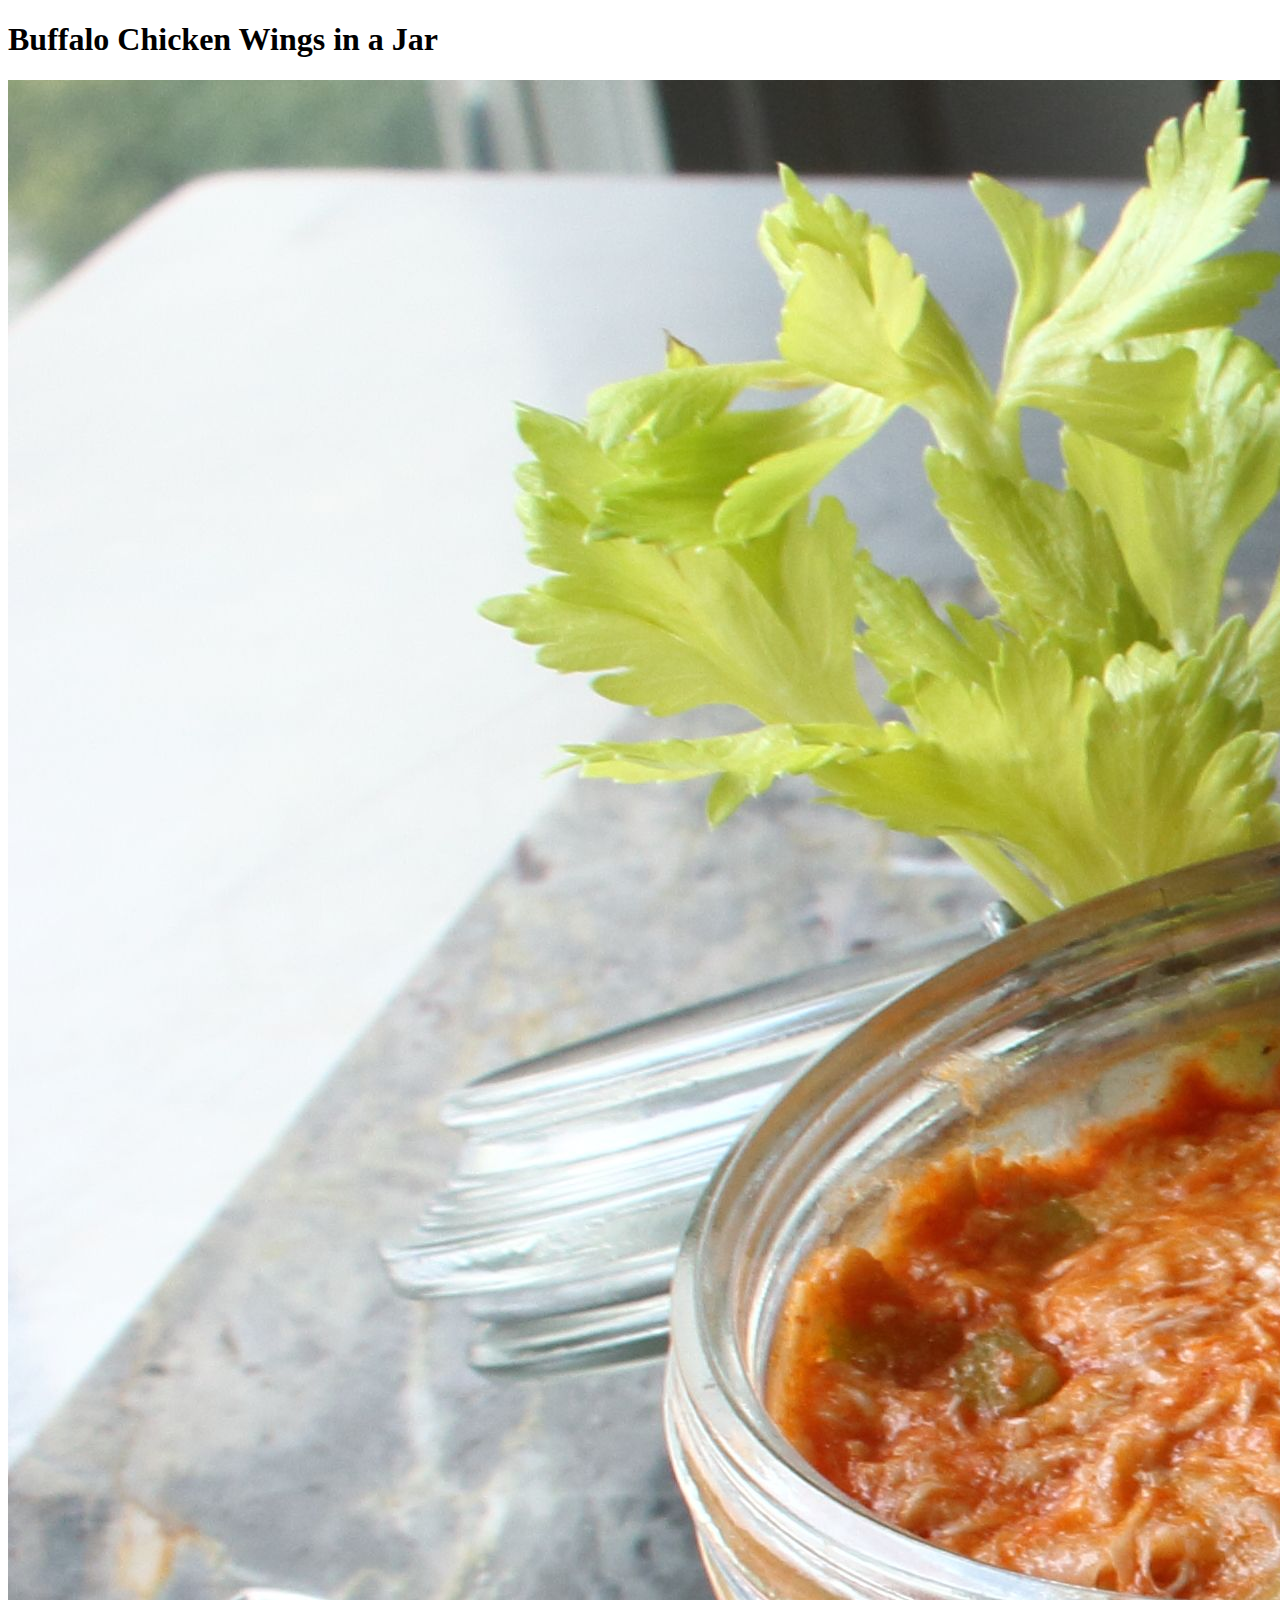
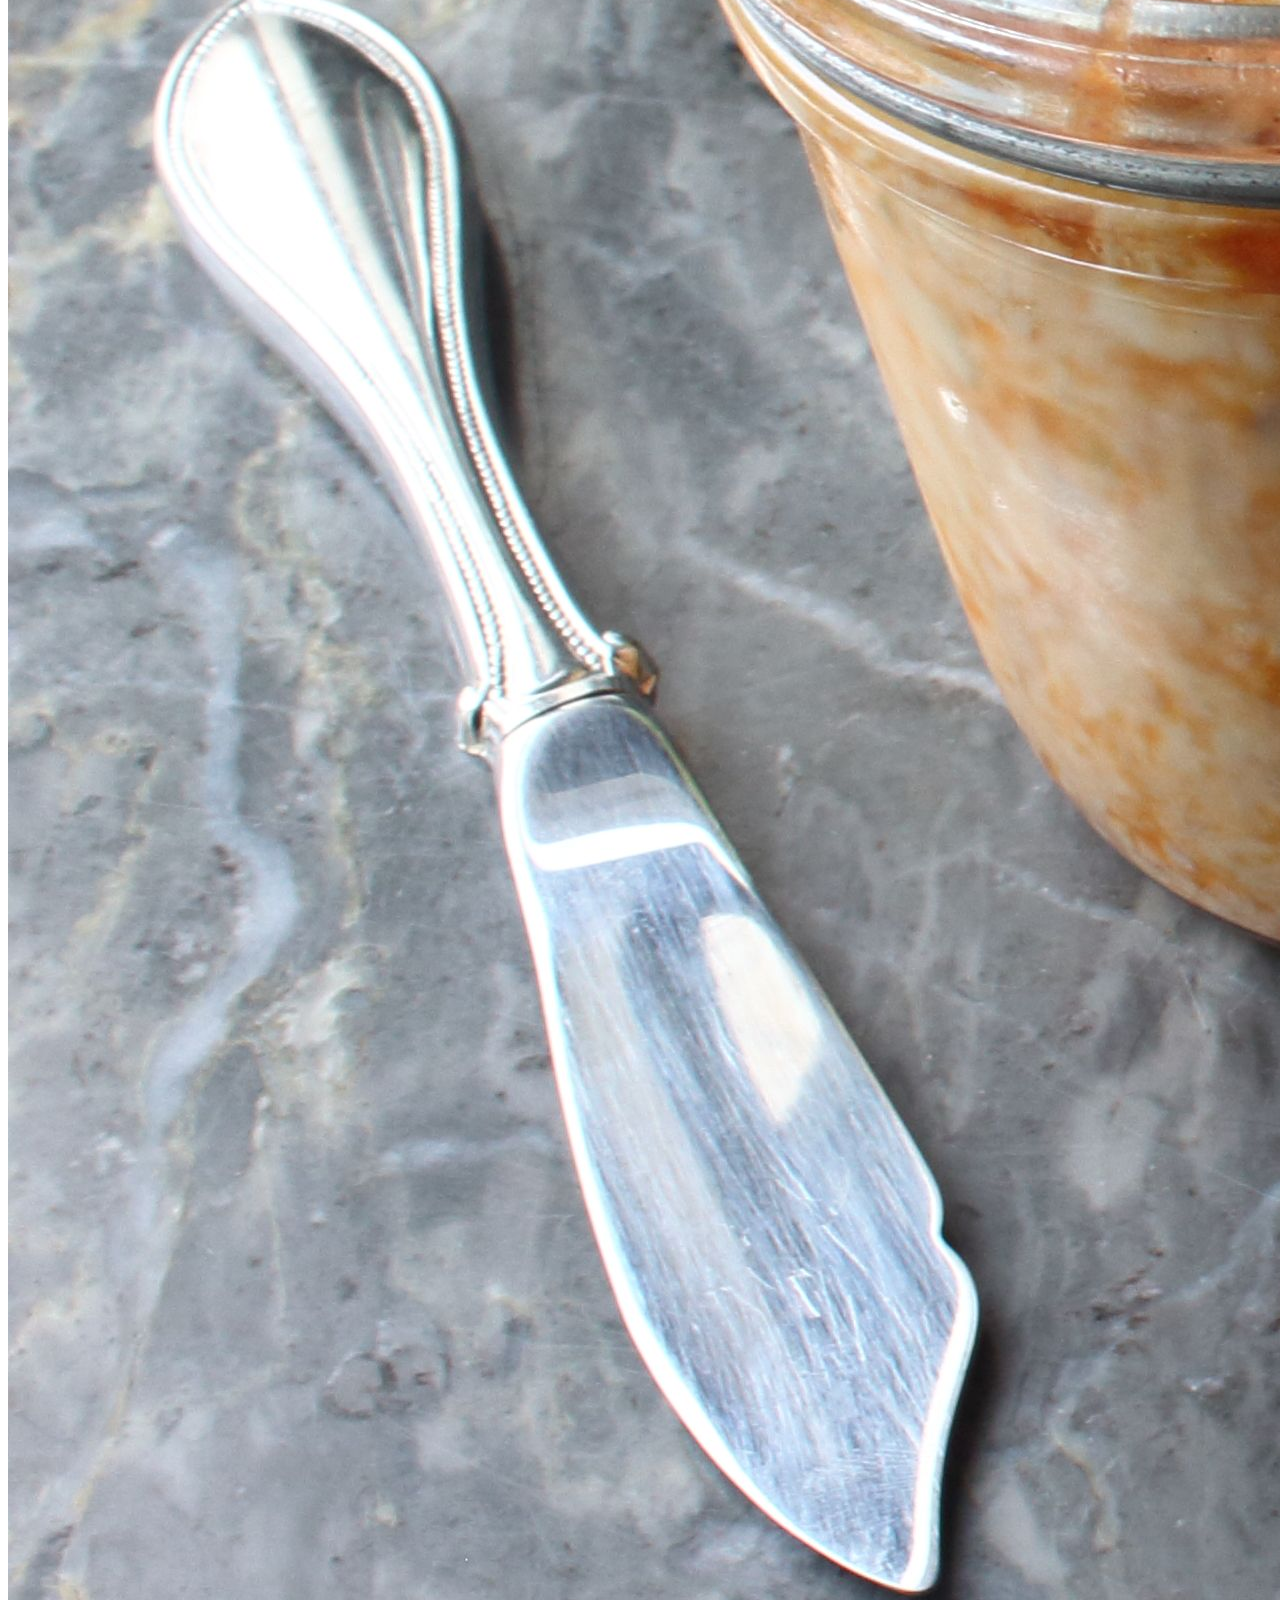
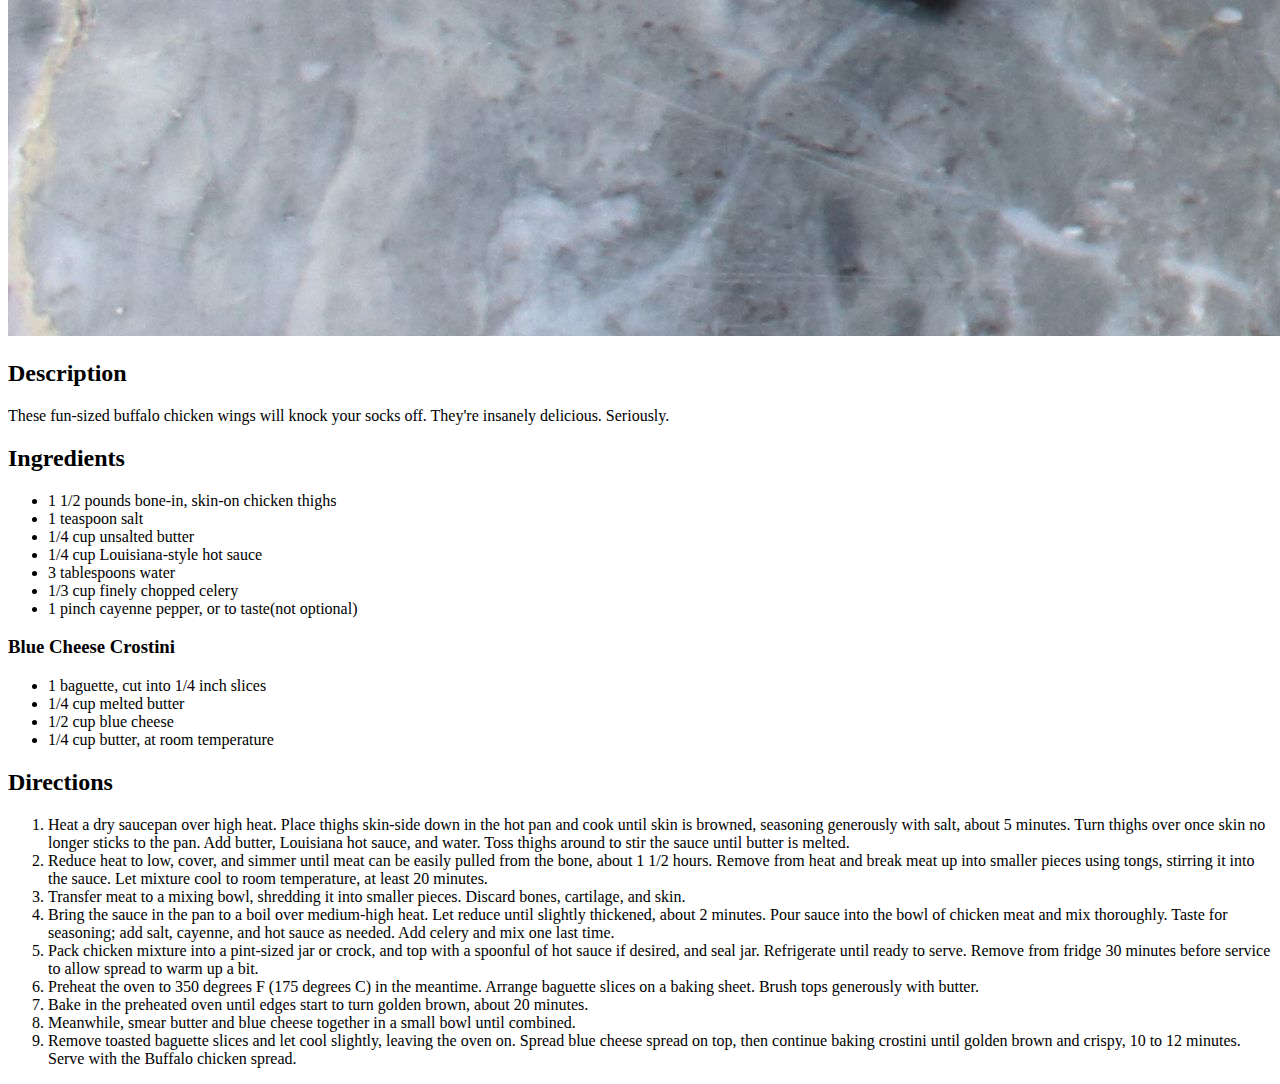
==== recipes/chicken.html @ 8bf0dd74 "Added chicken + cookies webpage and corresponding images, edited links in index" ====
<!DOCTYPE html>
<html lang="en">
    <head>
        <meta charset="UTF-8">
        <title>Buffalo Chicken Wings in a Jar</title>
    </head>
    <body>
        <h1>Buffalo Chicken Wings in a Jar</h1>
        <img src="../images/chicken.jpg" alt="Buffalo Chicken Wings in a jar">
        <h2>Description</h2>   
            <p>These fun-sized buffalo chicken wings will knock your socks off.  They're insanely delicious.  Seriously.</p>
        <h2>Ingredients</h2>
            <ul>
                <li>1 1/2 pounds bone-in, skin-on chicken thighs</li>
                <li>1 teaspoon salt</li>
                <li>1/4 cup unsalted butter</li>
                <li>1/4 cup Louisiana-style hot sauce</li>
                <li>3 tablespoons water</li>
                <li>1/3 cup finely chopped celery</li>
                <li>1 pinch cayenne pepper, or to taste(not optional)</li>
            </ul>
            <h3>Blue Cheese Crostini</h3>
                <ul>
                    <li>1 baguette, cut into 1/4 inch slices</li>
                    <li>1/4 cup melted butter</li>
                    <li>1/2 cup blue cheese</li>
                    <li>1/4 cup butter, at room temperature</li> 
                </ul>
        <h2>Directions</h2>
                <ol>
                    <li>Heat a dry saucepan over high heat. Place thighs skin-side down in the hot pan and cook until skin is browned, seasoning generously with salt, about 5 minutes. Turn thighs over once skin no longer sticks to the pan. Add butter, Louisiana hot sauce, and water. Toss thighs around to stir the sauce until butter is melted.</li>
                    <li>Reduce heat to low, cover, and simmer until meat can be easily pulled from the bone, about 1 1/2 hours. Remove from heat and break meat up into smaller pieces using tongs, stirring it into the sauce. Let mixture cool to room temperature, at least 20 minutes.</li>
                    <li>Transfer meat to a mixing bowl, shredding it into smaller pieces. Discard bones, cartilage, and skin.</li>
                    <li>Bring the sauce in the pan to a boil over medium-high heat. Let reduce until slightly thickened, about 2 minutes. Pour sauce into the bowl of chicken meat and mix thoroughly. Taste for seasoning; add salt, cayenne, and hot sauce as needed. Add celery and mix one last time.</li>
                    <li>Pack chicken mixture into a pint-sized jar or crock, and top with a spoonful of hot sauce if desired, and seal jar. Refrigerate until ready to serve. Remove from fridge 30 minutes before service to allow spread to warm up a bit.</li>
                    <li>Preheat the oven to 350 degrees F (175 degrees C) in the meantime. Arrange baguette slices on a baking sheet. Brush tops generously with butter.</li>
                    <li>Bake in the preheated oven until edges start to turn golden brown, about 20 minutes.</li>
                    <li>Meanwhile, smear butter and blue cheese together in a small bowl until combined.</li>
                    <li>Remove toasted baguette slices and let cool slightly, leaving the oven on. Spread blue cheese spread on top, then continue baking crostini until golden brown and crispy, 10 to 12 minutes. Serve with the Buffalo chicken spread.</li>
                </ol>
    </body>
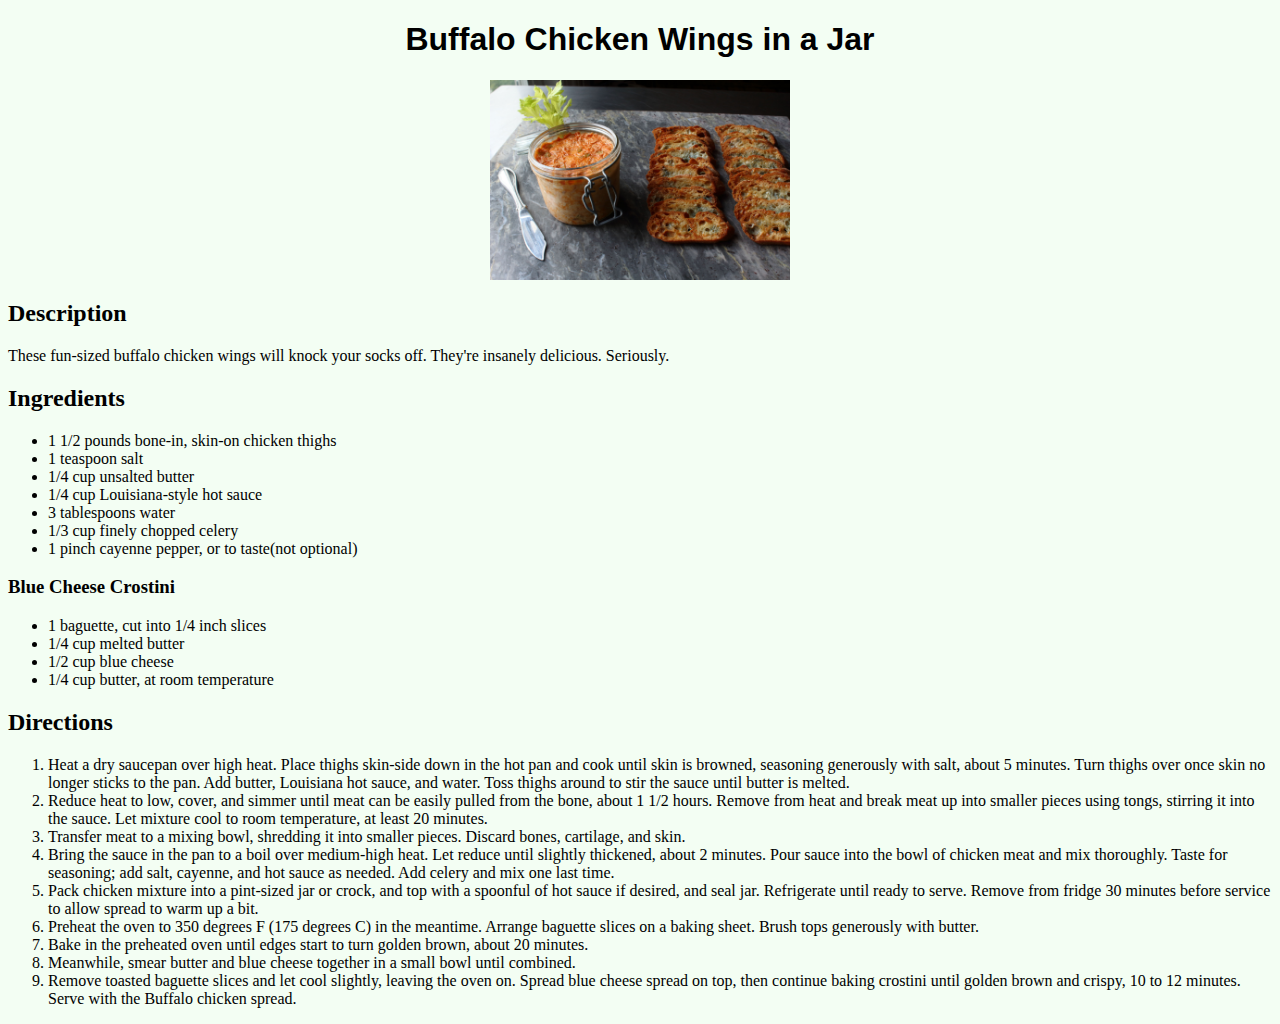
==== commit 6fdfc11a: "Set up styles.css page and added basic CSS to background/img/h1 elements" ====
--- a/recipes/chicken.html
+++ b/recipes/chicken.html
@@ -3,10 +3,11 @@
     <head>
         <meta charset="UTF-8">
         <title>Buffalo Chicken Wings in a Jar</title>
+        <link rel="stylesheet" href="../styles.css">
     </head>
     <body>
         <h1>Buffalo Chicken Wings in a Jar</h1>
-        <img src="../images/chicken.jpg" alt="Buffalo Chicken Wings in a jar">
+        <img class="foodimg" src="../images/chicken.jpg" alt="Buffalo Chicken Wings in a jar">
         <h2>Description</h2>   
             <p>These fun-sized buffalo chicken wings will knock your socks off.  They're insanely delicious.  Seriously.</p>
         <h2>Ingredients</h2>
--- a/styles.css
+++ b/styles.css
@@ -0,0 +1,16 @@
+body {
+    background-color: #f3fef3;
+}
+
+h1 {
+    text-align: center;
+    font-family: Helvetica, Arial, sans-serif
+}
+
+.foodimg {
+    width: 300px;
+    height: auto;
+    display: block;
+    margin-left: auto;
+    margin-right: auto;
+}